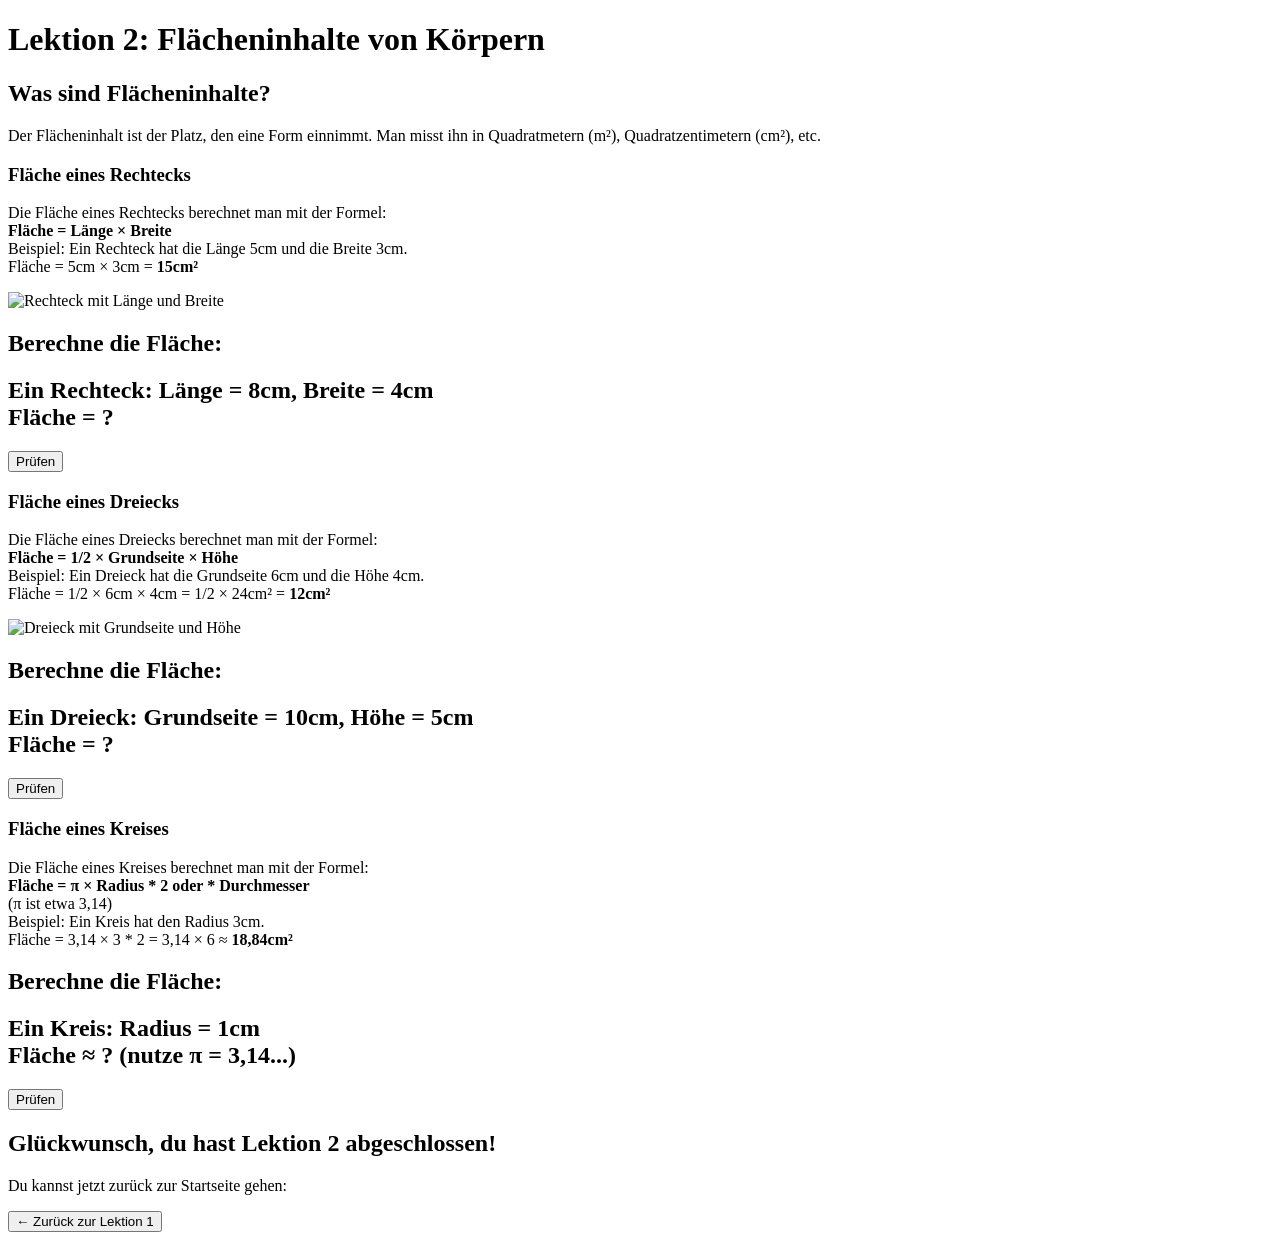
==== lektion2.html @ 4c1d5a69 "neu alles neu" ====
<!DOCTYPE html>
<html lang = "de">
    <head>
     <title>volmer Nachhilfe - Lektion 2</title>
          <meta charset="UTF-8">
          <meta name="viewport" content="width=device-width, initial-scale=1.0">
          <meta name="description" content="Lektion 2: Flächeninhalte von Körpern berechnen. Lerne wie man Rechtecke, Dreiecke und mehr berechnet.">
          <meta name="author" content="Jonas Vollmer">
          <meta http-equiv="X-UA-Compatible" content="ie=edge">
          <meta http-equiv="Content-Security-Policy" content="default-src 'self' https://unpkg.com; script-src 'self' https://unpkg.com; img-src 'self' https: data:; style-src 'self' 'unsafe-inline';">
         <link rel="stylesheet" href="lektion2.css">
		 <script src="https://unpkg.com/mathlive" defer></script>
   </head>
     <body>
		<div>
	    <h1>Lektion 2: Flächeninhalte von Körpern</h1>
	 </div>
	    <div>
	    	<h2>Was sind Flächeninhalte?</h2>
	    	<p>Der Flächeninhalt ist der Platz, den eine Form einnimmt. Man misst ihn in Quadratmetern (m²), Quadratzentimetern (cm²), etc.</p>
	    </div>
	    <div>
	    	<h3 class="blue-element">Fläche eines Rechtecks</h3>
	    	<p>Die Fläche eines Rechtecks berechnet man mit der Formel:<br>
	    	<strong>Fläche = Länge × Breite</strong><br>
	    	Beispiel: Ein Rechteck hat die Länge 5cm und die Breite 3cm.<br>
	    	Fläche = 5cm × 3cm = <strong>15cm²</strong></p>
	    </div>
	    <div>
	    	<img src="https://encrypted-tbn0.gstatic.com/images?q=tbn:ANd9GcSOSAza49CQjKG4ibkjufLjEy5i1wF_VDgTAw&s" alt="Rechteck mit Länge und Breite" loading="lazy">
	    </div>
	    <div class="mathe-container">
	    	<h2>Berechne die Fläche:</h2>
	    	<h2>Ein Rechteck: Länge = 8cm, Breite = 4cm<br>Fläche = ?</h2>
	    	<math-field id="math-field-aufgabe1" class="aufgabe" placeholder="Lösung..." virtual-keyboard-mode="onfocus"></math-field>
	    	<button id="pruefen-knopf-aufgabe1">Prüfen</button>
	    	<p id="antwort-text-aufgabe1"></p>
	    	<div class="progress-bar-small hidden" id="progress-1">
	    		<div class="progress-fill-small"></div>
	    	</div>
	    </div>
	    <div>
	    	<h3 class="blue-element">Fläche eines Dreiecks</h3>
	    	<p>Die Fläche eines Dreiecks berechnet man mit der Formel:<br>
	    	<strong>Fläche = 1/2 × Grundseite × Höhe</strong><br>
	    	Beispiel: Ein Dreieck hat die Grundseite 6cm und die Höhe 4cm.<br>
	    	Fläche = 1/2 × 6cm × 4cm = 1/2 × 24cm² = <strong>12cm²</strong></p>
	    </div>
	    <div>
	    	<img src="https://encrypted-tbn0.gstatic.com/images?q=tbn:ANd9GcQBaKDzVWuY49OjeYl26JNcz1BcfBW6TwyPXA&s" alt="Dreieck mit Grundseite und Höhe" loading="lazy">
	    </div>
	    <div class="mathe-container">
	    	<h2>Berechne die Fläche:</h2>
	    	<h2>Ein Dreieck: Grundseite = 10cm, Höhe = 5cm<br>Fläche = ?</h2>
	    	<math-field id="math-field-aufgabe2" class="aufgabe" placeholder="Lösung..." virtual-keyboard-mode="onfocus"></math-field>
	    	<button id="pruefen-knopf-aufgabe2">Prüfen</button>
	    	<p id="antwort-text-aufgabe2"></p>
	    	<div class="progress-bar-small hidden" id="progress-2">
	    		<div class="progress-fill-small"></div>
	    	</div>
	    </div>
	    <div>
	    	<h3>Fläche eines Kreises</h3>
	    	<p>Die Fläche eines Kreises berechnet man mit der Formel:<br>
	    	<strong>Fläche = π × Radius * 2 oder * Durchmesser </strong><br>
	    	(π ist etwa 3,14)<br>
	    	Beispiel: Ein Kreis hat den Radius 3cm.<br>
	    	Fläche = 3,14 × 3 * 2 = 3,14 × 6 ≈ <strong>18,84cm²</strong></p>
	    </div>
	    <div class="mathe-container">
	    	<h2>Berechne die Fläche:</h2>
	    	<h2>Ein Kreis: Radius = 1cm<br>Fläche ≈ ? (nutze π = 3,14...)</h2>
	    	<math-field id="math-field-aufgabe3" class="aufgabe" placeholder="Lösung..." virtual-keyboard-mode="onfocus"></math-field>
	    	<button id="pruefen-knopf-aufgabe3">Prüfen</button>
	    	<p id="antwort-text-aufgabe3"></p>
	    	<div class="progress-bar-small hidden" id="progress-3">
	    		<div class="progress-fill-small"></div>
	    	</div>
	    </div>
	    <div>
	    	<h2>Glückwunsch, du hast Lektion 2 abgeschlossen!</h2>
	    	<p>Du kannst jetzt zurück zur Startseite gehen:</p>
	    	<div id="weiter-container" class="weiter-container hidden">
	    		<button id="weiter-button" class="weiter-button">← Zurück zur Lektion 1</button>
	    	</div>
	    </div>
	    <script src="lektion2.js" defer></script>
</body>
</html>
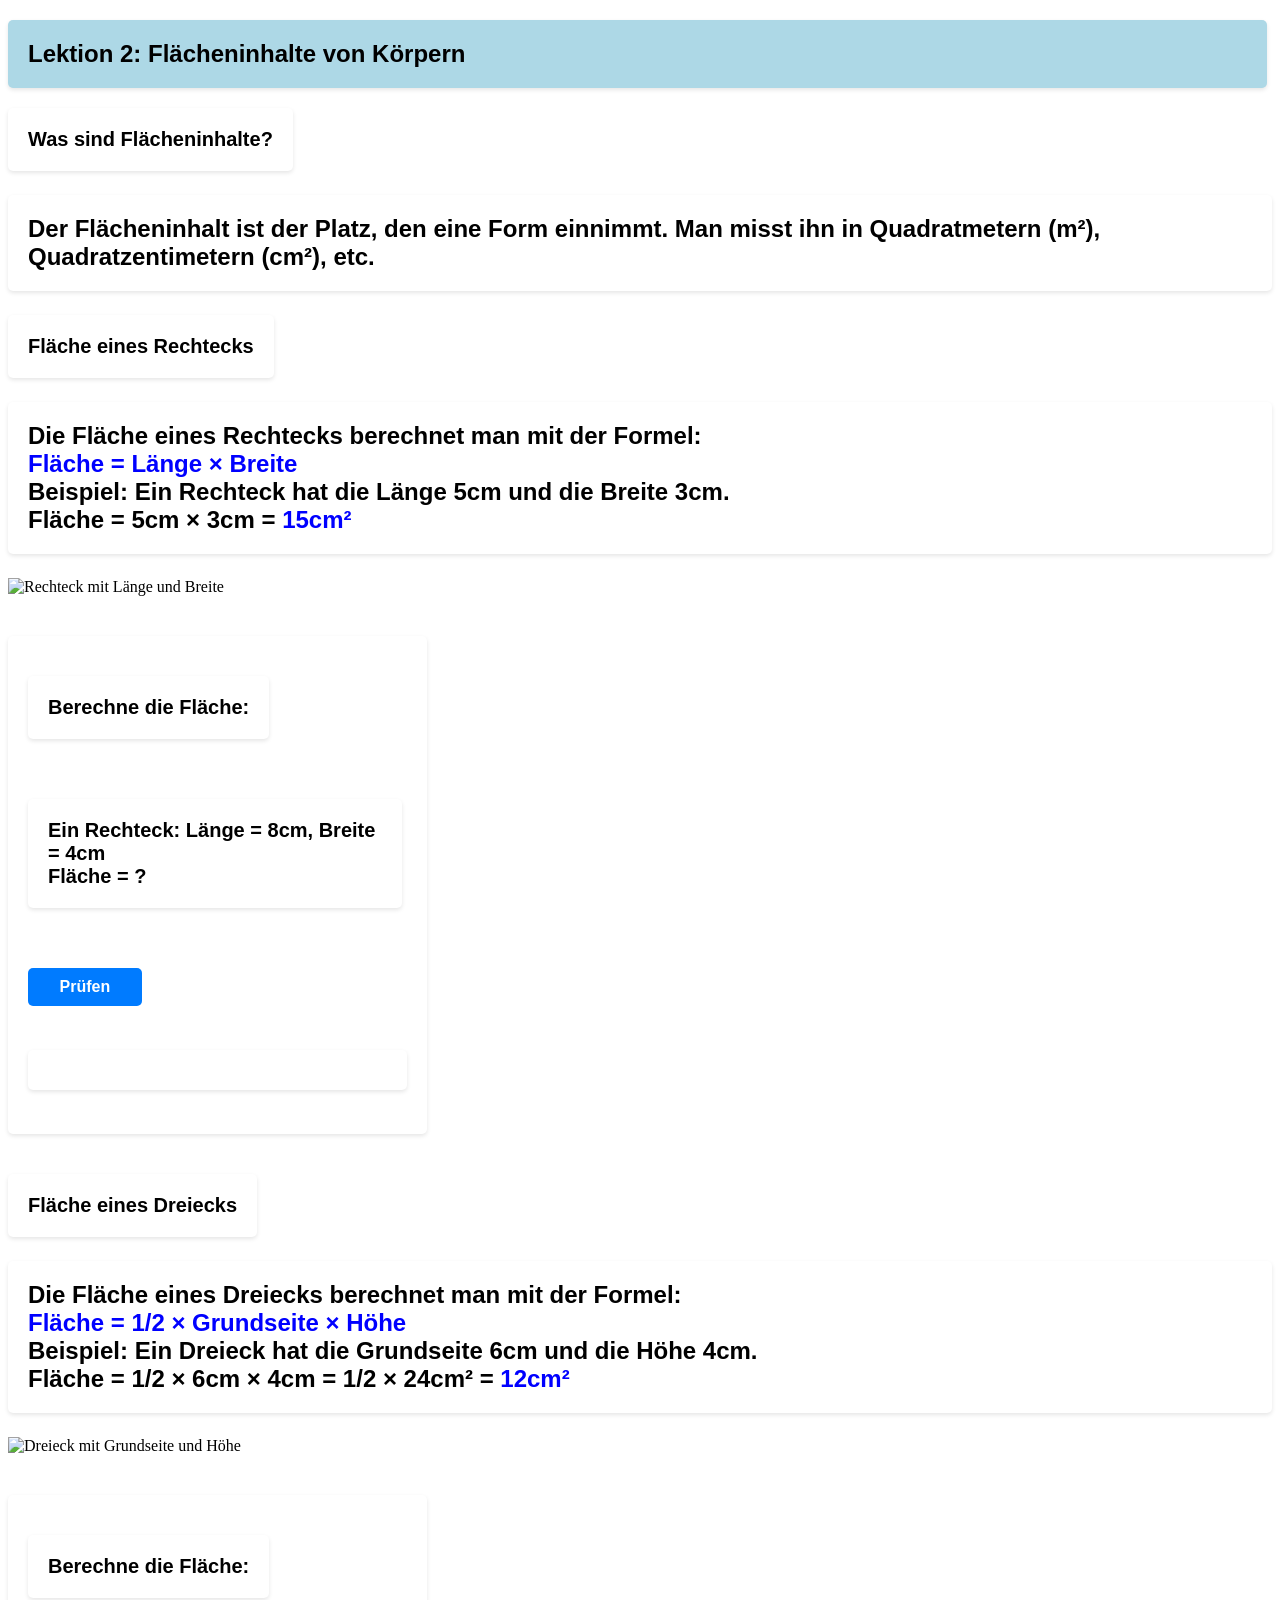
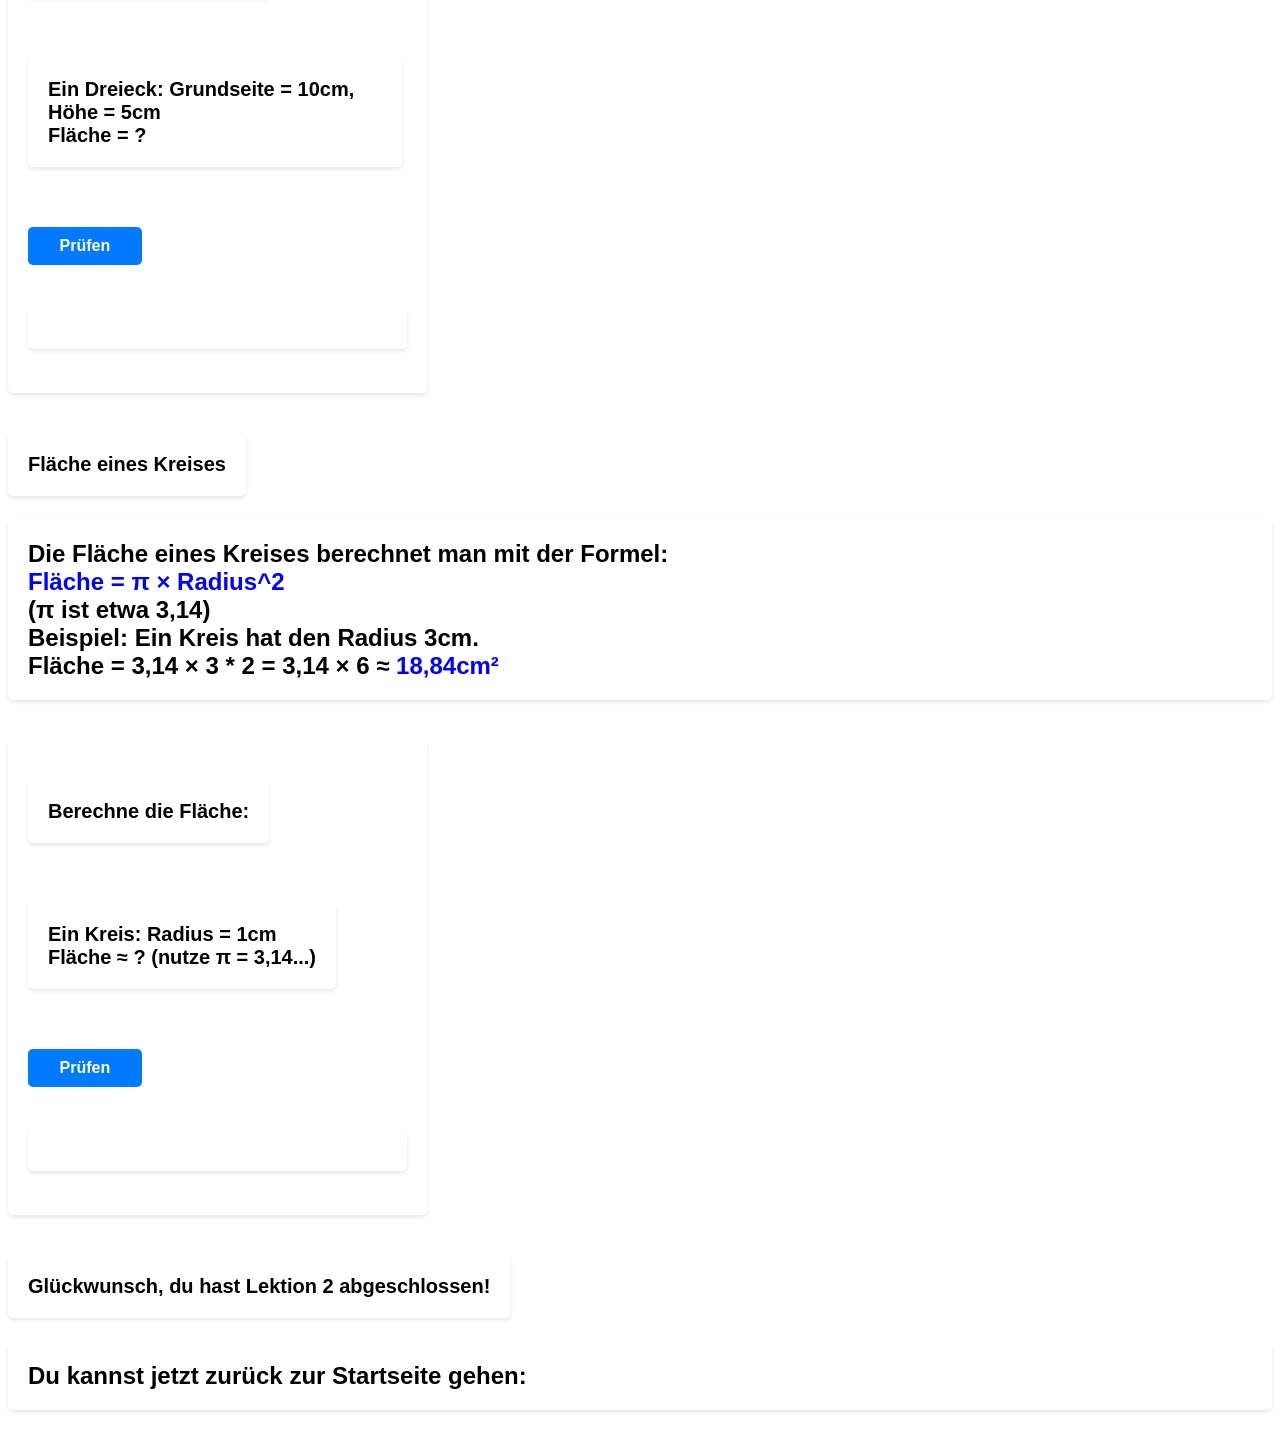
==== commit b6c600b6: "update" ====
--- a/lektion2.html
+++ b/lektion2.html
@@ -62,7 +62,7 @@
 	    <div>
 	    	<h3>Fläche eines Kreises</h3>
 	    	<p>Die Fläche eines Kreises berechnet man mit der Formel:<br>
-	    	<strong>Fläche = π × Radius * 2 oder * Durchmesser </strong><br>
+	    	<strong>Fläche = π × Radius^2</strong><br>
 	    	(π ist etwa 3,14)<br>
 	    	Beispiel: Ein Kreis hat den Radius 3cm.<br>
 	    	Fläche = 3,14 × 3 * 2 = 3,14 × 6 ≈ <strong>18,84cm²</strong></p>
--- a/lektion2.css
+++ b/lektion2.css
@@ -0,0 +1,185 @@
+h1 {
+ padding: 20px;
+ margin: 20px 5px 20px 0px;
+ align-items: flex-start; 
+ border: none 2px;
+ border-radius: 5px;
+ background-color: #add8e6;
+ box-shadow: 0 2px 4px #0000001a;
+ font: bold 24px Arial, sans-serif;
+}
+
+div > * {
+object-fit: contain;
+}
+
+button {
+    padding: 10px 20px;
+    font-size: 16px;
+    background-color: #007bff;
+    color: white;
+    border: none;
+    border-radius: 5px;
+    cursor: pointer;
+    font-weight: bold;
+    object-fit: contain;
+    margin-right: auto;
+    width: 30%;
+    max-width: 80%;
+}
+
+
+
+p {
+padding: 20px;
+border: none 2px;
+border-radius: 5px;
+background-color: #ffffff;
+box-shadow: 0 2px 4px #0000001a;
+font: bold 24px Arial, sans-serif;
+}
+
+
+.progress-bar-small {
+    width: 100%;
+    height: 25px;
+    background-color: #c8c8c8;
+    border-radius: 12px;
+    overflow: hidden;
+    margin-top: 10px;
+    display: flex;
+    align-items: center;
+    justify-content: center;
+}
+
+.progress-fill-small {
+    height: 100%;
+    background: linear-gradient(90deg, #28a745, #20c997);
+    width: 0%;
+    transition: width 0.3s ease;
+    display: flex;
+    align-items: center;
+    justify-content: center;
+    color: #ffffff;
+    font-weight: bold;
+    font-size: 12px;
+}
+
+.progress-bar-small.hidden {
+    display: none;
+}
+
+.progress-bar-small.show {
+    animation: slideIn 0.3s ease forwards, slideOut 2s ease 1.5s forwards;
+}
+
+@keyframes slideIn {
+    from {
+        opacity: 0;
+        transform: translateY(-10px);
+    }
+    to {
+        opacity: 1;
+        transform: translateY(0);
+    }
+}
+
+@keyframes slideOut {
+    from {
+        opacity: 1;
+        transform: translateY(0);
+    }
+    to {
+        opacity: 0;
+        transform: translateY(-10px);
+    }
+}
+
+h2 {
+ display: flex;
+ gap: 10px; 
+ flex-direction: column;
+ padding: 20px;
+ margin: 20px 5px 20px 0px;
+ align-items: flex-start;
+ width: fit-content;
+ border: none 2px;
+ border-radius: 5px;
+ background-color: #ffffff;
+ box-shadow: 0 2px 4px #0000001a;
+ font: bold 20px Arial, sans-serif;
+}
+
+h3 {
+ padding: 20px;
+ width: fit-content;
+ border-radius: 5px;
+ background-color: #ffffff;
+ box-shadow: 0 2px 4px #0000001a;
+ font: bold 20px Arial, sans-serif;
+ margin-right: auto;
+ max-width: 100%;
+}
+
+.weiter-container {
+    margin-top: 40px;
+    padding: 20px;
+    text-align: center;
+}
+
+.weiter-container.hidden {
+    display: none;
+}
+
+.weiter-button {
+    padding: 15px 40px;
+    font-size: 18px;
+    background-color: #0000ff;
+    color: white;
+    border: none;
+    border-radius: 8px;
+    cursor: pointer;
+    font-weight: bold;
+    transition: background-color 0.3s ease, transform 0.2s ease;
+}
+
+.weiter-button:hover {
+    background-color: #1c1cff;
+    transform: scale(1.05);
+}
+
+.weiter-button:active {
+    transform: scale(0.98);
+}
+
+.mathe-container {
+ display: flex;
+ flex-direction: column;
+ gap: 20px;
+ margin: 40px 0px 40px 0px;
+ padding: 20px;
+ border: none 2px;
+ border-radius: 5px;
+ box-shadow: 0 2px 4px #0000001a;
+ width: 30%;
+ max-width: 100%;
+}
+
+button:hover {
+    background-color: #0056b3;
+}
+
+.aufgabe {
+object-fit: contain;
+flex-grow: 1;
+border-radius: 5px;
+border: none 2px;
+background-color: #ffffff;
+margin-right: auto;
+}
+
+strong {
+ font-weight: bold;
+ color: #0000ff;
+}
+
